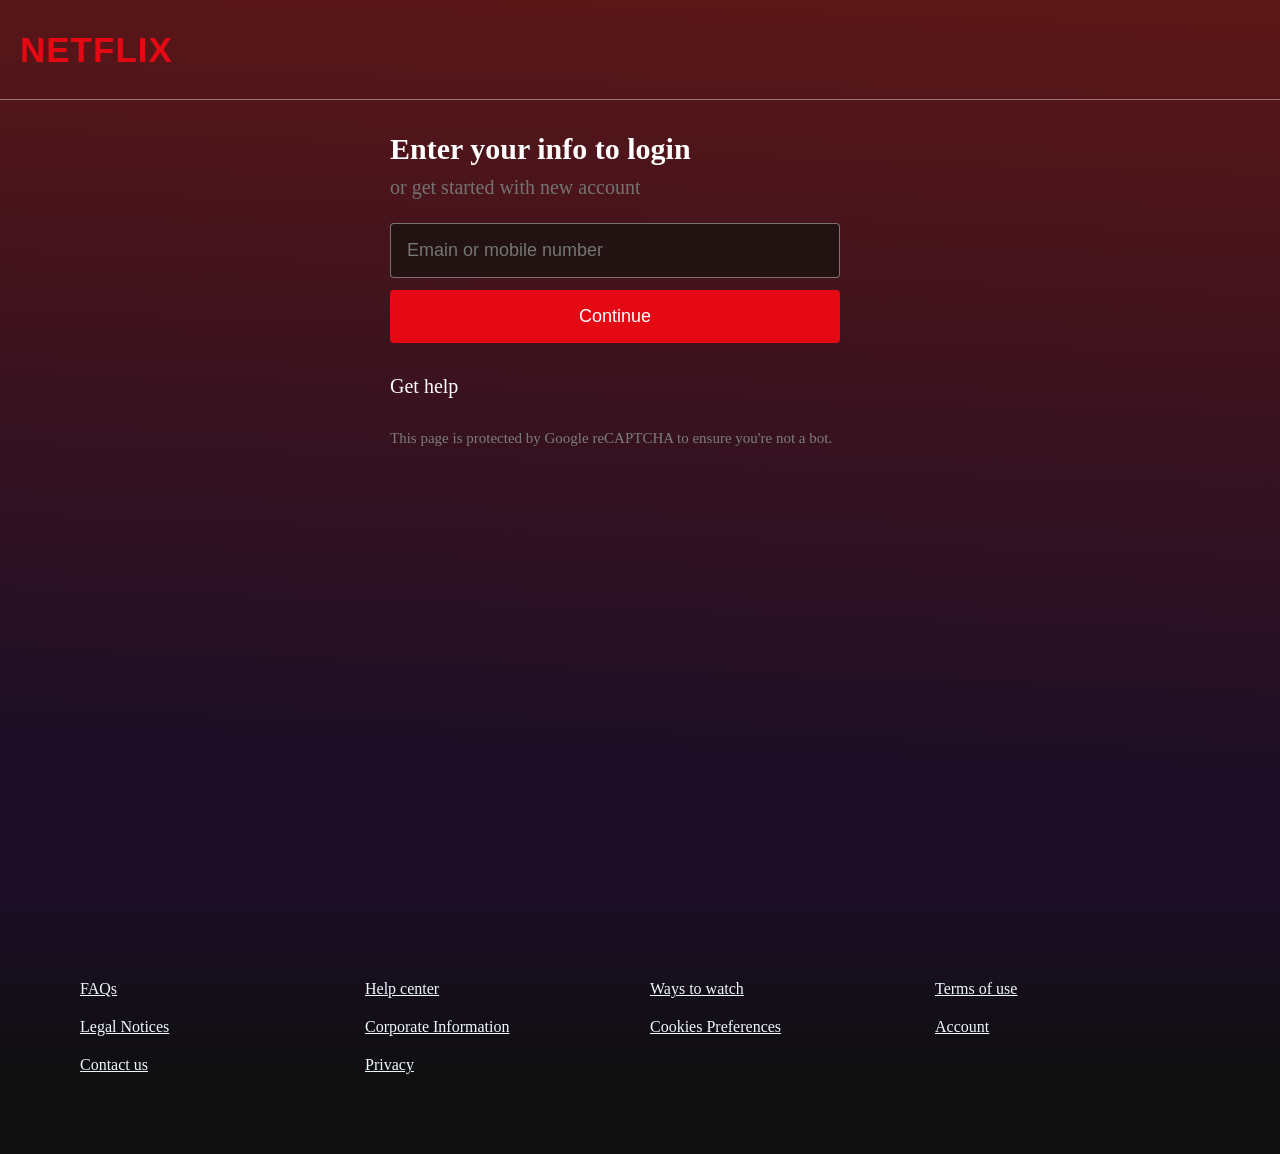
==== loginpage.html @ 41d1f37d "Netflix landing page" ====
<!DOCTYPE html>
 <html lang="en">
 <head>
    <meta charset="UTF-8">
    <meta name="viewport" content="width=device-width, initial-scale=1.0">
    <title>Login Page</title>
    <link rel="stylesheet" href="loginpage.css">
 </head>
 <body>
    <div class="page1">
    <div class="navbar">
        <h1>NETFLIX</h1>
    </div>

    <div class="mid">
        <div class="mid-top">
            <h1>Enter your info to login</h1>
            <p>or get started with new account</p>
        </div>
        <div class="mid-info">
            <input type="text" placeholder="Emain or mobile number">
            <button>Continue</button>
        </div>
        <div class="mid-bottom">
         <a href="">Get help</a>
         <small>This page is protected by Google reCAPTCHA to ensure you're not a bot.</small>
        </div>
    </div>
    </div>

     <div class="footer">
               <a href="">FAQs</a>
               <a href="">Help center </a>
               <a href="">Ways to watch</a>
               <a href="">Terms of use </a>
               <a href=""> Legal Notices</a>
               <a href="">Corporate Information</a>
               <a href=""> Cookies Preferences </a>
               <a href="">Account </a>
               <a href="">Contact us</a>
               <a href="">Privacy</a>  
        </div>
    
 </body>
 </html>
---- loginpage.css ----
*{
    margin: 0;
    padding: 0;
    box-sizing: border-box;
}
body{
    padding: 0;
    margin: 0;
    background: #1b0e26;
    background: linear-gradient(2deg, rgba(27, 14, 38, 1) 33%, rgba(92, 23, 23, 1) 100%);
}
.navbar{
    height: 100px;
    width: 100%;
    display: flex;
    align-items: center;
    padding-left: 20px;
    position: relative;
    border-bottom: 1px solid rgba(255, 255, 255, 0.4);
}
.page1{
    height: 100vh;
}
.navbar h1{
    color:#e50914;
    font-size:35px;
    font-family: Arial, sans-serif;
    font-weight: 900;
    letter-spacing: 1px;
}
.mid{
    width:500px;
    margin: 0 auto;
}
.mid-top{
    margin-top: 2rem ;
    margin-bottom: 1.5rem;
    color: white;
}
.mid-top h1{
    font-family: fantasy;
    font-size: 30px;
}
.mid-top p{
    color: rgb(115, 115, 114);
    font-size: 20px;
    padding-top: 10px;
}
.mid-info{
    display: grid;
    width: 90%;
    grid-template-columns: 1fr;
    height: 120px;
}
.mid-info input{
    background:rgb(34, 18, 18);
    border-radius:4px;
    border: 1px solid rgba(255, 255, 255, 0.4);
    font-size:18px;
    padding-left: 1rem;
    color: rgb(100, 100, 100);
}
.mid-info button{
    margin-top:0.8rem;
    font-size:18px;
    color: white;
    background-color: #e50914;
    border: none;
    border-radius: 4px;
}
.mid-bottom{
    display: flex;
    flex-direction: column;
    margin-top: 2rem;
}
.mid-bottom a{
    text-decoration:none;
    color: white;
    font-size: 20px;
}
.mid-bottom small{
    margin-top: 2rem;
    font-size: 15px;
    color: rgb(125, 125, 124);
    font-family: fantasy;
}
.footer{
    background:linear-gradient(to top, #0f0f0f 30%, transparent 100%);
    display:grid;
    grid-template-columns: repeat(auto-fit,minmax(250px,1fr));
    gap:20px;
    padding:5rem;
    margin: 0 auto;
    width:100%;
}
.footer a{
    color: aliceblue;
}
.footer a:hover{
    color: blue;
    transition: all 300ms ease;
}
@media (max-width:600px){

.page1{
    height: 610px;
    position: relative;
    overflow: hidden;
    }
.navbar{
    height: 60px;
    width: 100%;
}
.navbar h1{
   font-size: 25px;
}
.mid{
    width:300px;
    margin: 0 auto;
}
.mid-top h1{
    font-size: 25px;
}
.mid-top{
    margin-top:3rem ;
    margin-bottom:2rem;
}
.footer{
    display:grid;
    grid-template-columns: repeat(auto-fit,minmax(150px,1fr));
    gap:20px;
    padding:2rem;
    margin: 0 auto;
    width:100%;
}
}
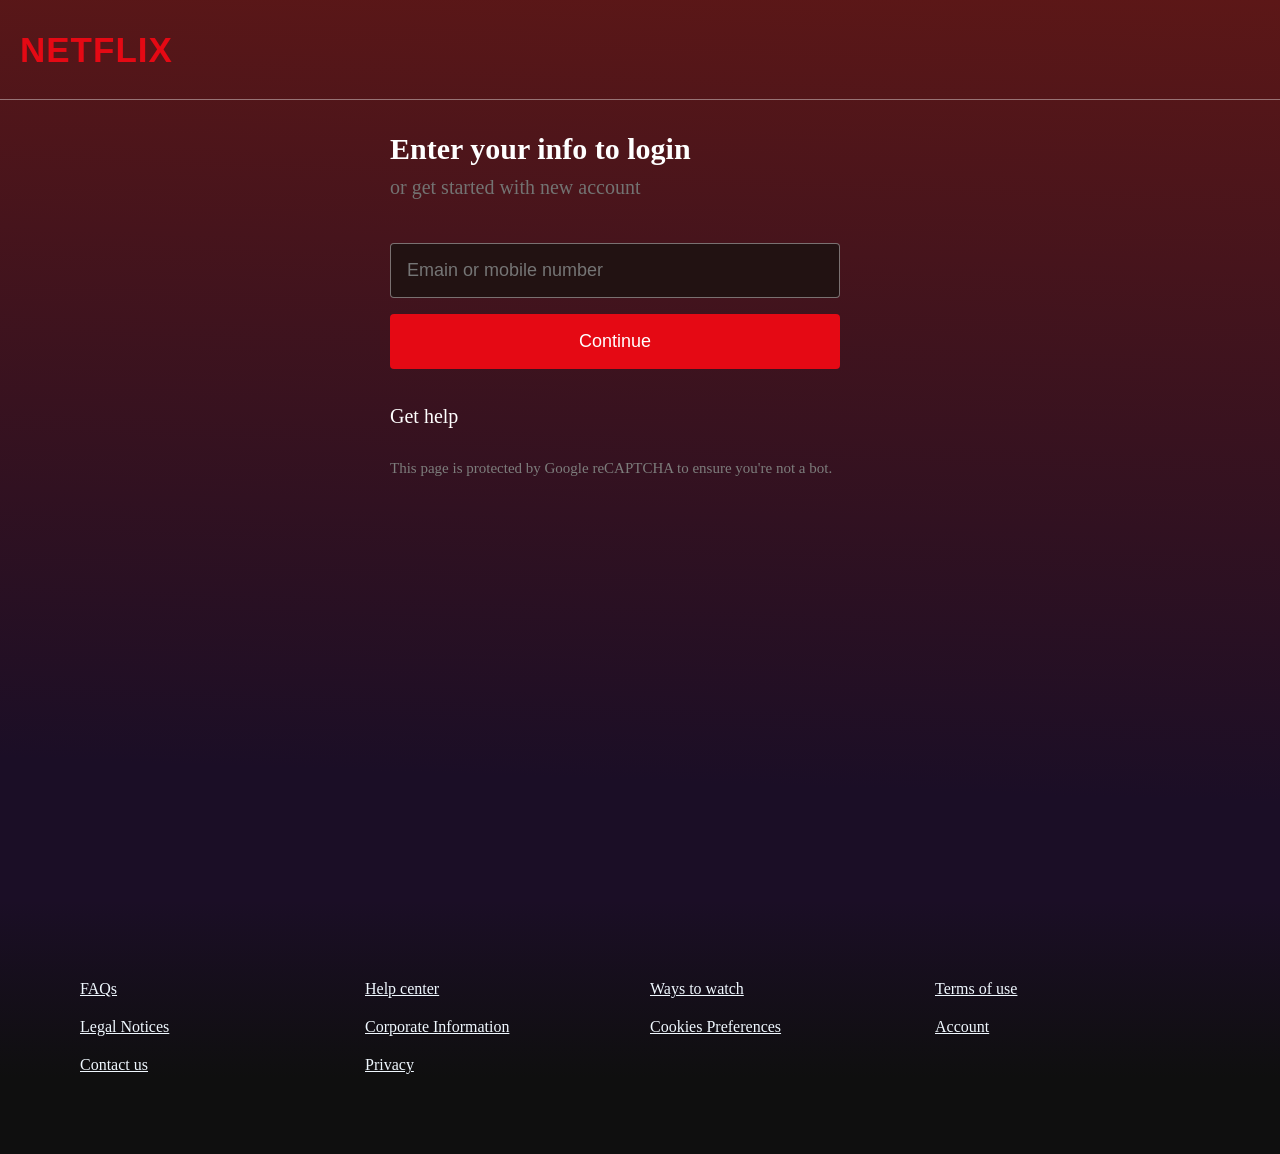
==== commit bd0d0e9d: "Updated login feature" ====
--- a/loginpage.html
+++ b/loginpage.html
@@ -18,8 +18,11 @@
             <p>or get started with new account</p>
         </div>
         <div class="mid-info">
-            <input type="text" placeholder="Emain or mobile number">
-            <button>Continue</button>
+            <div>
+            <p class="error"></p>
+            <input type="text" placeholder="Emain or mobile number" class="input">
+            </div>
+            <button class="input-btn">Continue</button>
         </div>
         <div class="mid-bottom">
          <a href="">Get help</a>
@@ -41,5 +44,7 @@
                <a href="">Privacy</a>  
         </div>
     
+
+        <script src="login.js"></script>
  </body>
  </html>
--- a/loginpage.css
+++ b/loginpage.css
@@ -50,23 +50,34 @@
     display: grid;
     width: 90%;
     grid-template-columns: 1fr;
-    height: 120px;
+    height: 150px;
 }
 .mid-info input{
     background:rgb(34, 18, 18);
     border-radius:4px;
+    height: 55px;
+    width: 100%;
     border: 1px solid rgba(255, 255, 255, 0.4);
     font-size:18px;
     padding-left: 1rem;
     color: rgb(100, 100, 100);
 }
+.error{
+    font-family: fantasy;
+    color: red;
+    height:20px;
+    margin-bottom: 0;
+    padding: 0;
+}
 .mid-info button{
     margin-top:0.8rem;
     font-size:18px;
     color: white;
+    height: 55px;
     background-color: #e50914;
     border: none;
     border-radius: 4px;
+    cursor: pointer;
 }
 .mid-bottom{
     display: flex;
@@ -118,6 +129,9 @@
     width:300px;
     margin: 0 auto;
 }
+.error{
+    font-size: small;
+}
 .mid-top h1{
     font-size: 25px;
 }
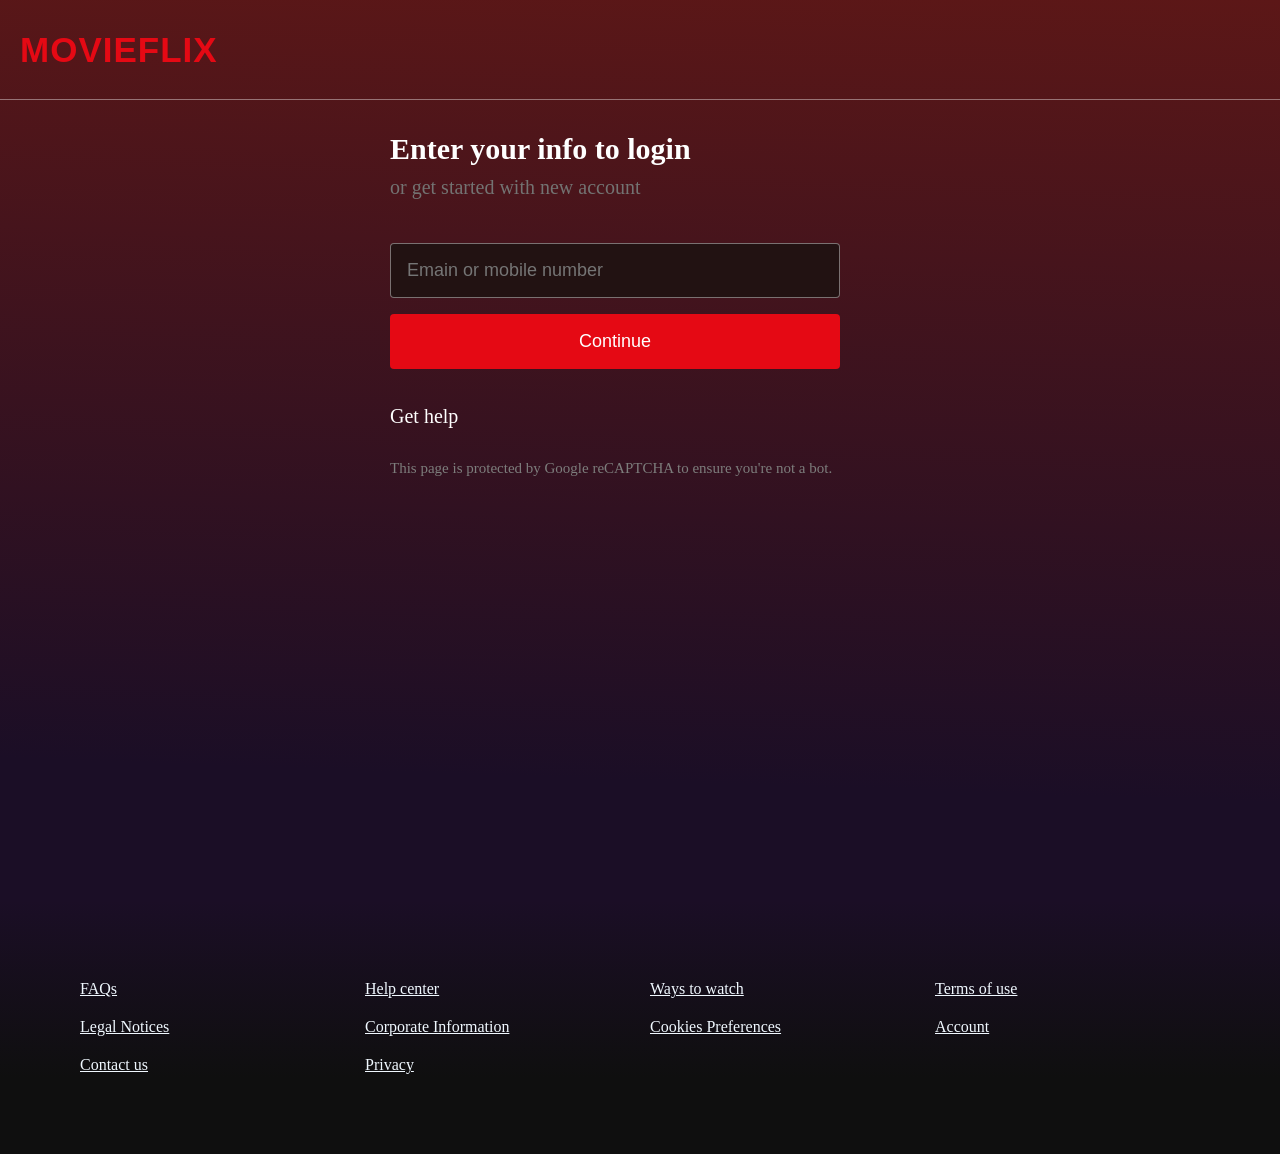
==== commit b2992070: "name changes" ====
--- a/loginpage.html
+++ b/loginpage.html
@@ -9,7 +9,7 @@
  <body>
     <div class="page1">
     <div class="navbar">
-        <h1>NETFLIX</h1>
+        <h1>MOVIEFLIX</h1>
     </div>
 
     <div class="mid">
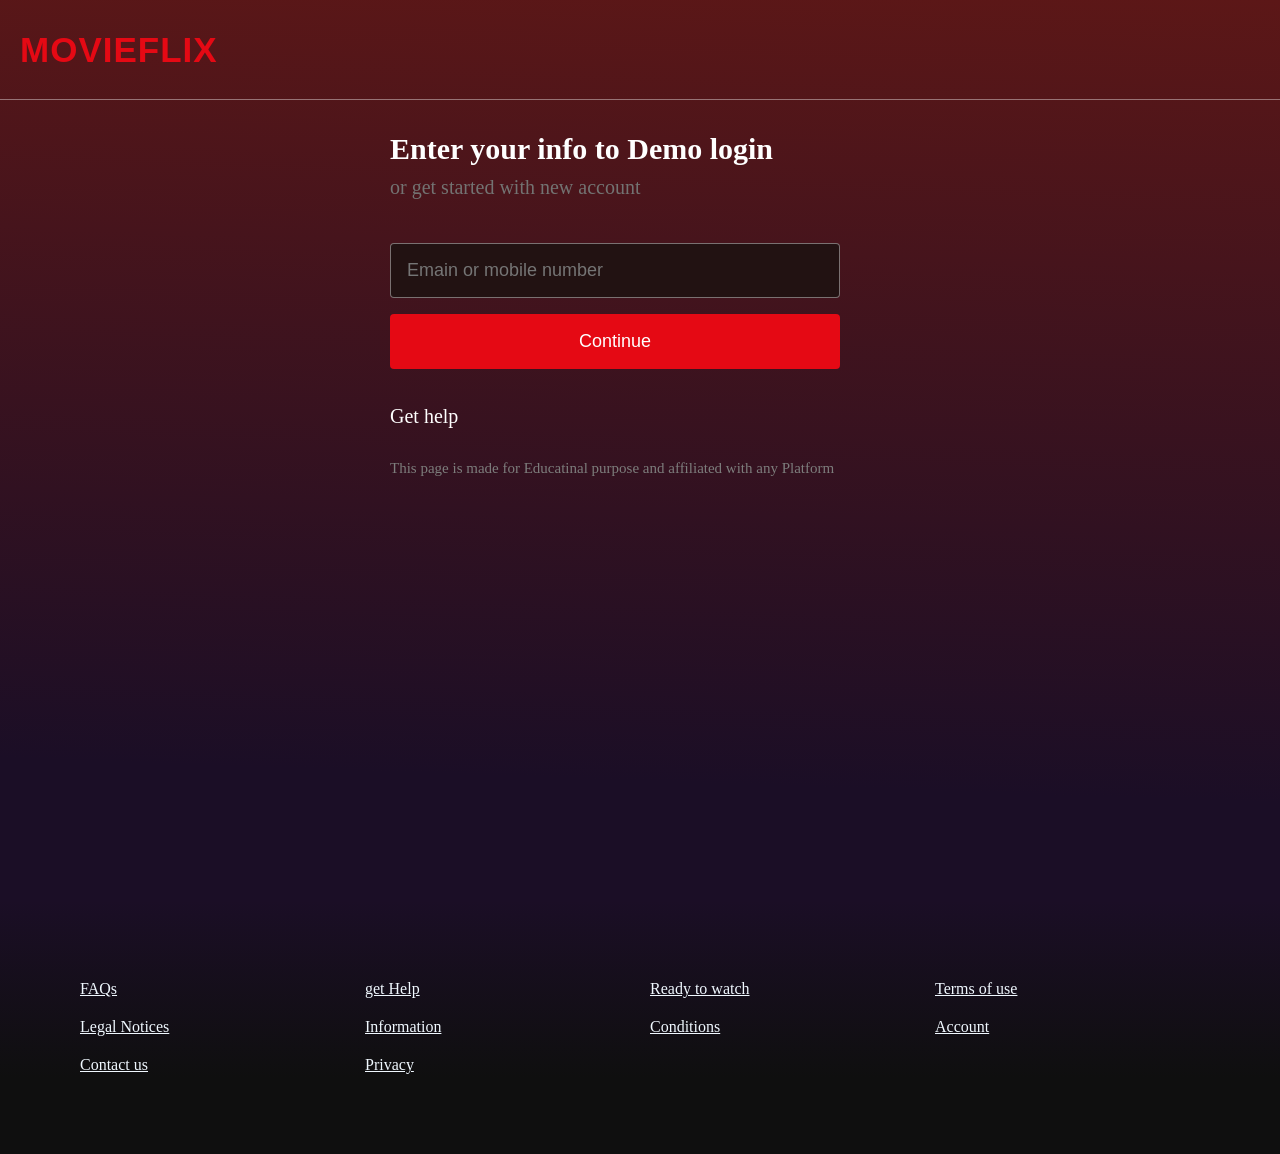
==== commit 6a2e45db: "Rebranded Netflix to Movieflix" ====
--- a/loginpage.html
+++ b/loginpage.html
@@ -14,7 +14,7 @@
 
     <div class="mid">
         <div class="mid-top">
-            <h1>Enter your info to login</h1>
+            <h1>Enter your info to Demo login</h1>
             <p>or get started with new account</p>
         </div>
         <div class="mid-info">
@@ -26,19 +26,19 @@
         </div>
         <div class="mid-bottom">
          <a href="">Get help</a>
-         <small>This page is protected by Google reCAPTCHA to ensure you're not a bot.</small>
+         <small>This page is made for Educatinal purpose and affiliated with any Platform</small>
         </div>
     </div>
     </div>
 
      <div class="footer">
                <a href="">FAQs</a>
-               <a href="">Help center </a>
-               <a href="">Ways to watch</a>
-               <a href="">Terms of use </a>
-               <a href=""> Legal Notices</a>
-               <a href="">Corporate Information</a>
-               <a href=""> Cookies Preferences </a>
+               <a href=""> get Help</a>
+               <a href="">Ready to watch</a>
+               <a href="">Terms of use</a>
+               <a href="">Legal Notices</a>
+               <a href=""> Information</a>
+               <a href=""> Conditions </a>
                <a href="">Account </a>
                <a href="">Contact us</a>
                <a href="">Privacy</a>  
